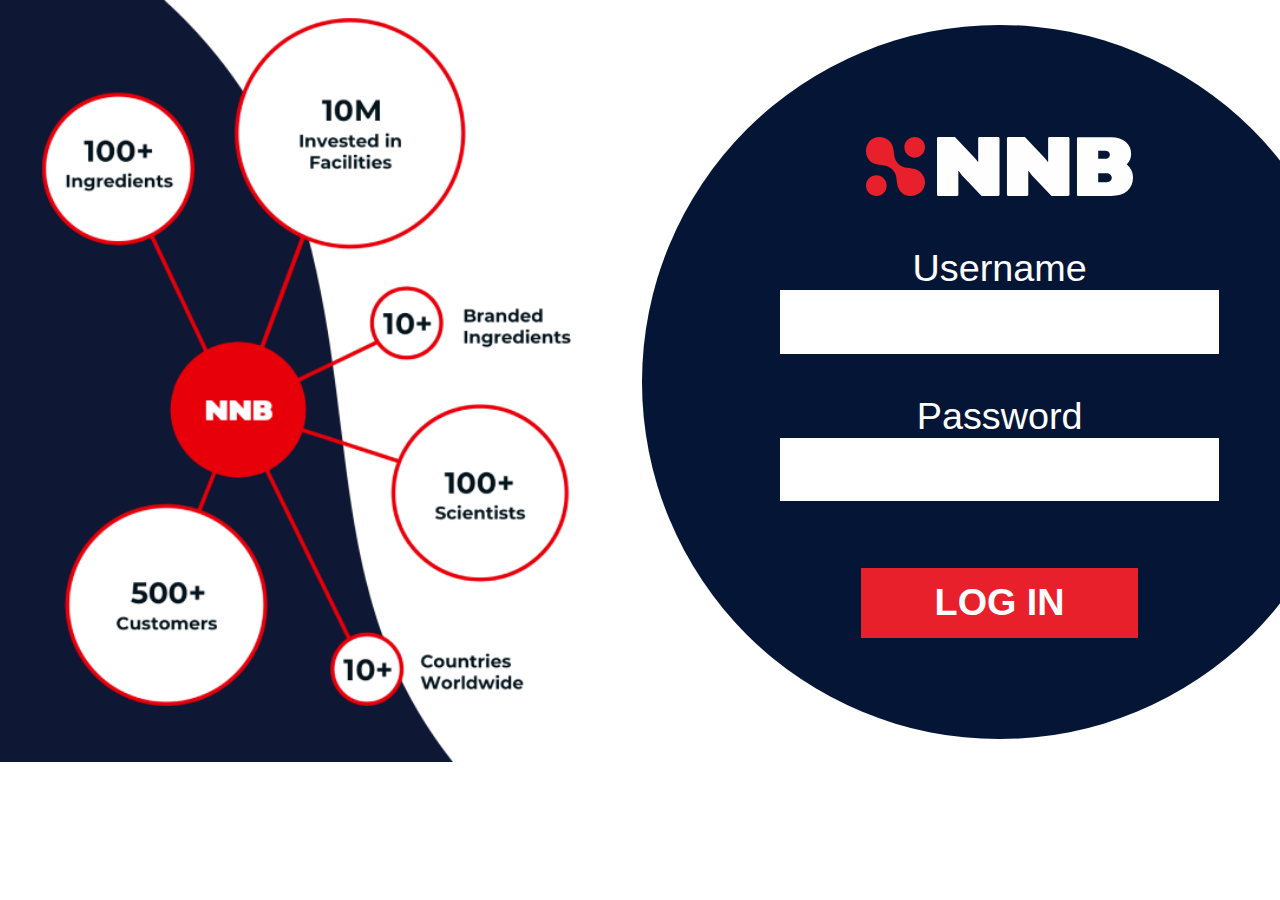
==== login.html @ d2865556 "loginForm" ====
<!DOCTYPE html>
<html lang="en" dir="ltr">
  <head>
    <meta charset="utf-8">
    <title></title>
    <link rel="stylesheet" href="assets/css/login.css">
    <link rel="stylesheet" href="assets/css/loginMobile.css">
  </head>
  <body>
    <img class="leftBG" src="assets/images/login/leftBG.png" alt="">
    <img class="chart" src="assets/images/login/chart.png" alt="">
    <div class="bigCircleContainer">
      <div class="bigCircle">
        <div class="logoContainer">
          <img class="logo" src="assets/images/logo.svg" alt="">
          <img class="logoInitials" src="assets/images/logoInitials.svg" alt="">
        </div>
        <form class="" action="index.html" method="post">
          <p>Username</p>
          <input type="text" name="" value="">
          <p>Password</p>
          <input type="password" name="" value="">
          <button type="submit" name="button">LOG IN</button>
          <img class="QR" src="assets/images/login/QR.jpg" alt="">
        </form>
      </div>
    </div>
    <p class="rightsReserved">@NNB - ALL RIGHTS RESERVED</p>
  </body>
</html>
---- assets/css/login.css ----
body{
  margin: 0;
  overflow-x: hidden;
}

.leftBG{
  /* height: 100%; */
  width: 35.42vw;
  position: absolute;
  left: 0;
  top: 0;
}

.chart{
  width: 41.42vw;
  position: absolute;
  left: 3.2287vw;
  top: 1.38376vw;
}

.bigCircle{
  position: absolute;
  width: 55.81180vw;
  height: 55.81180vw;
  border-radius: 50%;
  background: rgb(5,21,53);
  margin-top: 1.9372vw;
  right: -6vw;
}

.logoContainer{
  display: flex;
  align-items: center;
  justify-content: center;
  margin-top: 8.76383vw;
  margin-bottom: 3.98154vw;
}
.logo{
  width: 4.62794vw;
  height: 4.62794vw;
  margin: 0 0.9074vw 0 0;
}

.logoInitials{
  height: 4.62794vw;
}

form{
  display: flex;
  flex-direction: column;
  align-items: center;
}

form p{
  color: white;
  font-size: 2.9520vw;
  font-family: arial;
  margin: 0;
}

form input{
  width: 34.0405vw;
  height: 4.797vw;
  border: none;
  margin-bottom: 3.2287vw;
}

form button{
  width: 21.6789vw;
  height: 5.4428vw;
  background: #e7202b;
  color: white;
  font-size: 2.952vw;
  font-family: arial;
  font-weight: 600;
  border: none;
  margin-top: 2vw;
}

.QR{
  display: none;
}

.rightsReserved{
  display: none;
}
---- assets/css/loginMobile.css ----
@media (orientation:portrait) {
    body{
      margin: 0;
      overflow-x: hidden;
      background-size: 100% 100vh;
      background-image: url('../images/login/mobBG.jpg')
      /* width: 100%; */
    }

    .leftBG{
      /* height: 100%; */
      width: 35.42vw;
      position: absolute;
      left: 0;
      top: 0;
      display: none;
    }

    .chart{
      width: 41.42vw;
      position: absolute;
      left: 3.2287vw;
      display: none;
      top: 1.38376vw;
    }
    .bigCircleContainer{
      position: relative;
      width: 100%;
      overflow: hidden;
    }
    .bigCircle{
      position: relative;
      width: 126vw;
      height: 126vw;
      border-radius: 50%;
      background: #051045;
      margin-top: 19.9372vw;
      /* right: -123vw; */
      left: -13vw;
      padding: 0.1px;
    }

    .logoContainer{
      display: flex;
      align-items: center;
      justify-content: center;
      margin-top: 12.76383vw;
      margin-bottom: 9.98154vw;
    }
    .logo{7
      width: 10.6666vw;
      height: 10.6666vw;
      margin: 0 0.9074vw 0 0;
    }

    .logoInitials{
      height: 10.6666vw;
    }

    form{
      display: flex;
      flex-direction: column;
      align-items: center;
    }

    form p{
      color: white;
      font-size: 4.26666vw;
      font-family: arial;
      margin: 0;
      margin-bottom: 2vw;
    }

    form input{
      width: 75.2vw;
      height: 10.4vw;
      border: none;
      margin-bottom: 7.2287vw;
    }

    form button{
      width: 34.666vw;
      height: 8.79999vw;
      background: #e7202b;
      color: white;
      font-size: 4.266666vw;
      font-family: arial;
      font-weight: 600;
      border: none;
      margin-top: 2vw;
    }

    .QR{
      display: block;
      width: 19.2vw;
      margin-top: 7vw;
    }

    .rightsReserved{
      display: block;
      text-align: center;
      color: white;
      font-family: 'AvenirLTStd-Light';
      font-size: 3.2vw;
      position: absolute;
      width: 100%;
      bottom: 6vw;
    }

}
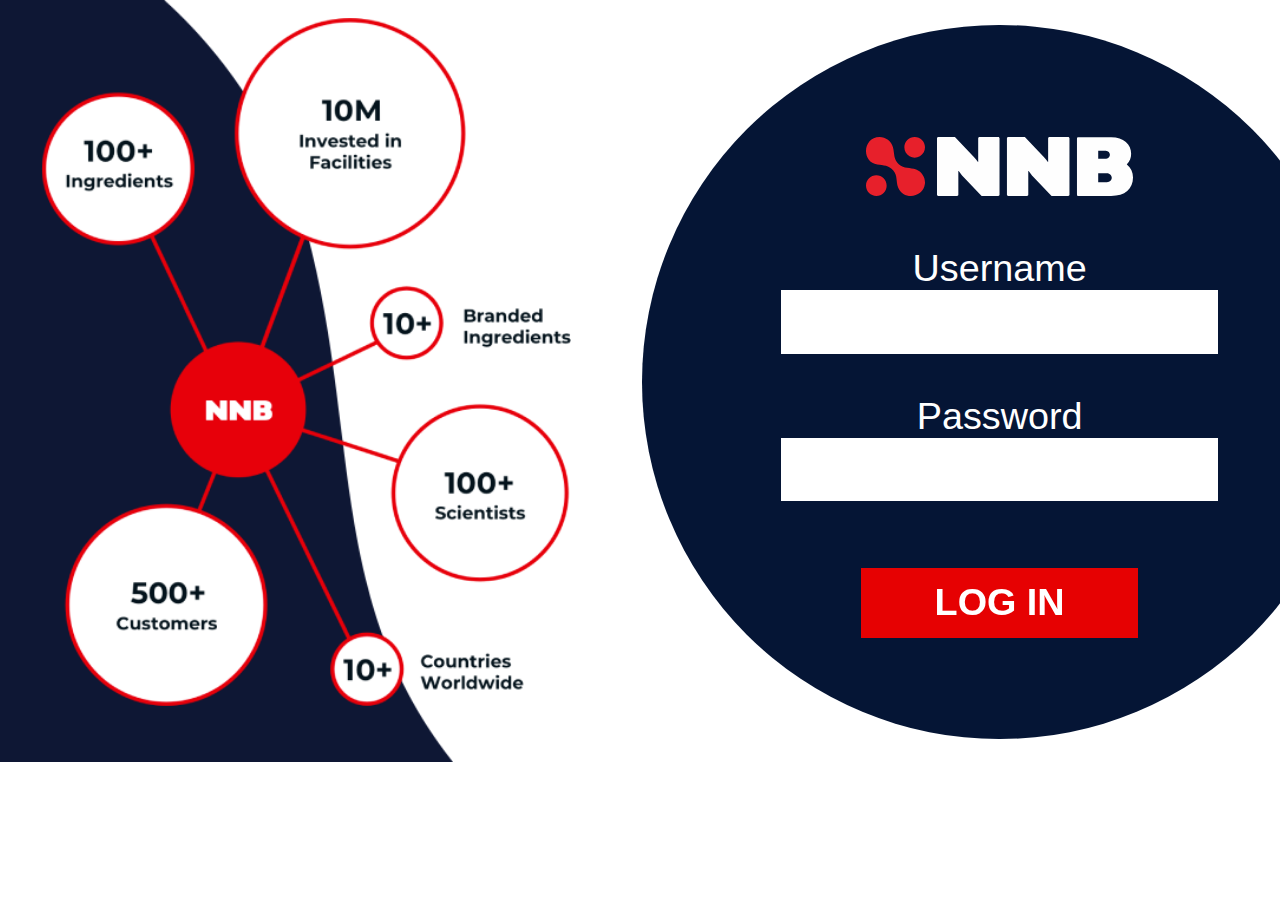
==== commit 687acf56: "changes" ====
--- a/login.html
+++ b/login.html
@@ -11,10 +11,12 @@
     <img class="chart" src="assets/images/login/chart.png" alt="">
     <div class="bigCircleContainer">
       <div class="bigCircle">
-        <div class="logoContainer">
-          <img class="logo" src="assets/images/logo.svg" alt="">
-          <img class="logoInitials" src="assets/images/logoInitials.svg" alt="">
-        </div>
+        <a href="index.html">
+          <div class="logoContainer">
+            <img class="logo" src="assets/images/logo.svg" alt="">
+            <img class="logoInitials" src="assets/images/logoInitials.svg" alt="">
+          </div>
+        </a>
         <form class="" action="index.html" method="post">
           <p>Username</p>
           <input type="text" name="" value="">
--- a/assets/css/login.css
+++ b/assets/css/login.css
@@ -59,22 +59,33 @@
 }
 
 form input{
-  width: 34.0405vw;
+  width: 32.0405vw;
   height: 4.797vw;
   border: none;
+  font-size: 1.65898vw;
   margin-bottom: 3.2287vw;
+  padding-left: 2vw;
 }
 
 form button{
   width: 21.6789vw;
   height: 5.4428vw;
-  background: #e7202b;
+  background: #e60102;
   color: white;
   font-size: 2.952vw;
   font-family: arial;
   font-weight: 600;
   border: none;
   margin-top: 2vw;
+  cursor: pointer;
+  transition: 0.5s ease;
+  filter: brightness(1);
+}
+
+form button:hover{
+  filter: brightness(1.2);
+  color: #e7202b;
+  background: white;
 }
 
 .QR{
--- a/assets/css/loginMobile.css
+++ b/assets/css/loginMobile.css
@@ -47,7 +47,7 @@
       margin-top: 12.76383vw;
       margin-bottom: 9.98154vw;
     }
-    .logo{7
+    .logo{
       width: 10.6666vw;
       height: 10.6666vw;
       margin: 0 0.9074vw 0 0;
@@ -72,9 +72,10 @@
     }
 
     form input{
-      width: 75.2vw;
+      width: 73.2vw;
       height: 10.4vw;
       border: none;
+      font-size: 4.8vw;
       margin-bottom: 7.2287vw;
     }
 
@@ -88,6 +89,13 @@
       font-weight: 600;
       border: none;
       margin-top: 2vw;
+      cursor: pointer;
+      transition: 0.5s ease;
+      filter: brightness(1);
+    }
+
+    form button:hover{
+      filter: brightness(1.2);
     }
 
     .QR{
